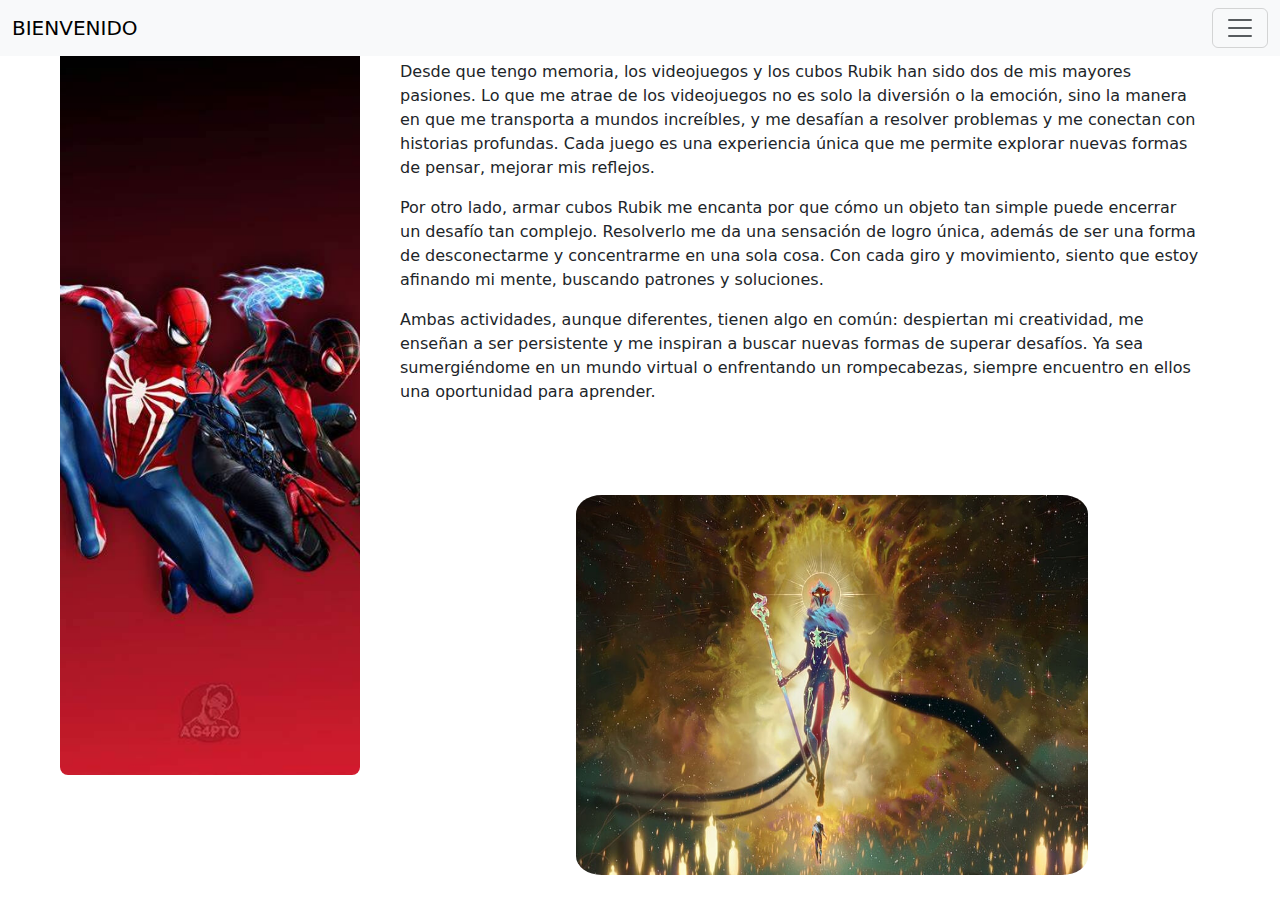
==== index.html @ 42a5c980 "Página Web" ====
<!DOCTYPE html>
<html lang="en">

<head>
  <meta charset="UTF-8">
  <meta name="viewport" content="width=device-width, initial-scale=1.0">
  <link href="https://cdn.jsdelivr.net/npm/bootstrap@5.3.3/dist/css/bootstrap.min.css" rel="stylesheet"
    integrity="sha384-QWTKZyjpPEjISv5WaRU9OFeRpok6YctnYmDr5pNlyT2bRjXh0JMhjY6hW+ALEwIH" crossorigin="anonymous">
  <link rel="stylesheet" href="index-style.css">
  <title>Laboratorio-1</title>
</head>
<style>
  .imgSecond{
    border-radius: 5%;
    position:relative;
    left: 45%;
    height: 380px;
    margin-top: -25%;
    width: 40%;

  }
</style>

<body>
  <!--Navbar-->
  <nav class="navbar bg-body-tertiary fixed-top">
    <div class="container-fluid">
      <a link href="index.html" class="navbar-brand" href="#"> BIENVENIDO </a>
      <button class="navbar-toggler" type="button" data-bs-toggle="offcanvas" data-bs-target="#offcanvasNavbar"
        aria-controls="offcanvasNavbar" aria-label="Toggle navigation">
        <span class="navbar-toggler-icon"></span>
      </button>
      <div class="offcanvas offcanvas-end" tabindex="-1" id="offcanvasNavbar" aria-labelledby="offcanvasNavbarLabel">
        <div class="offcanvas-header">
          <h5 class="offcanvas-title" id="offcanvasNavbarLabel">MENU</h5>
          <button type="button" class="btn-close" data-bs-dismiss="offcanvas" aria-label="Close"></button>
        </div>
        <div class="offcanvas-body">
          <ul class="navbar-nav justify-content-end flex-grow-1 pe-3">
            <li class="nav-item">
              <a class="nav-link active" aria-current="page" href="/biografia.html"> Biografia </a>
            </li>
          </ul>
          <ul class="navbar-nav justify-content-end flex-grow-1 pe-3">
            <li class="nav-item">
              <a class="nav-link active" aria-current="page" href="/pagina_kinal.html"> Pagina kinal </a>
            </li>
          </ul>
        </div>
      </div>
    </div>
  </nav>
  <!--Contenido-->
  <main class="contenido">
    <div class="biografia">
      <img src="images/ImagenPrincipal.jpg" class="Inicio">
      <div class="texto-biografia">
        <p>Desde que tengo memoria, los videojuegos y los cubos Rubik han sido dos de mis mayores pasiones. Lo que me
          atrae de los videojuegos no es solo la diversión o la emoción, sino la manera en que me transporta a mundos
          increíbles, y me desafían a resolver problemas y me conectan con historias profundas. Cada juego es una
          experiencia única que me permite explorar nuevas formas de pensar, mejorar mis reflejos.</p>
        <p>Por otro lado, armar cubos Rubik me encanta por que cómo un objeto tan simple puede encerrar un desafío tan
          complejo. Resolverlo me da una sensación de logro única, además de ser una forma de desconectarme y
          concentrarme en una sola cosa. Con cada giro y movimiento, siento que estoy afinando mi mente, buscando
          patrones y soluciones.</p>
        <p>Ambas actividades, aunque diferentes, tienen algo en común: despiertan mi creatividad, me enseñan a ser
          persistente y me inspiran a buscar nuevas formas de superar desafíos. Ya sea sumergiéndome en un mundo virtual
          o enfrentando un rompecabezas, siempre encuentro en ellos una oportunidad para aprender.</p>
      </div>
    </div>
  </main>
  <img src="images/imgPrincipal.jpg" class="imgSecond">
  <script src="https://cdn.jsdelivr.net/npm/bootstrap@5.3.3/dist/js/bootstrap.bundle.min.js"
    integrity="sha384-YvpcrYf0tY3lHB60NNkmXc5s9fDVZLESaAA55NDzOxhy9GkcIdslK1eN7N6jIeHz"
    crossorigin="anonymous"></script>
</body>

</html>
---- index-style.css ----
.Inicio {
    border-radius: 5%;
    height: 735px;
    width: 300px;
}

main.contenido {
    padding: 20px;
}

.biografia {
    display: flex;
    flex-direction: row;
    gap: 20px;
    max-width: 1200px;
    margin: 0 auto;
    background-color: #fff;
    padding: 20px;
    border-radius: 8px;
}

.Inicio {
    flex: 1;
    max-width: 300px;
    border-radius: 8px;
    object-fit: cover;
}

.texto-biografia {
    flex: 2;
    padding: 20px;
}
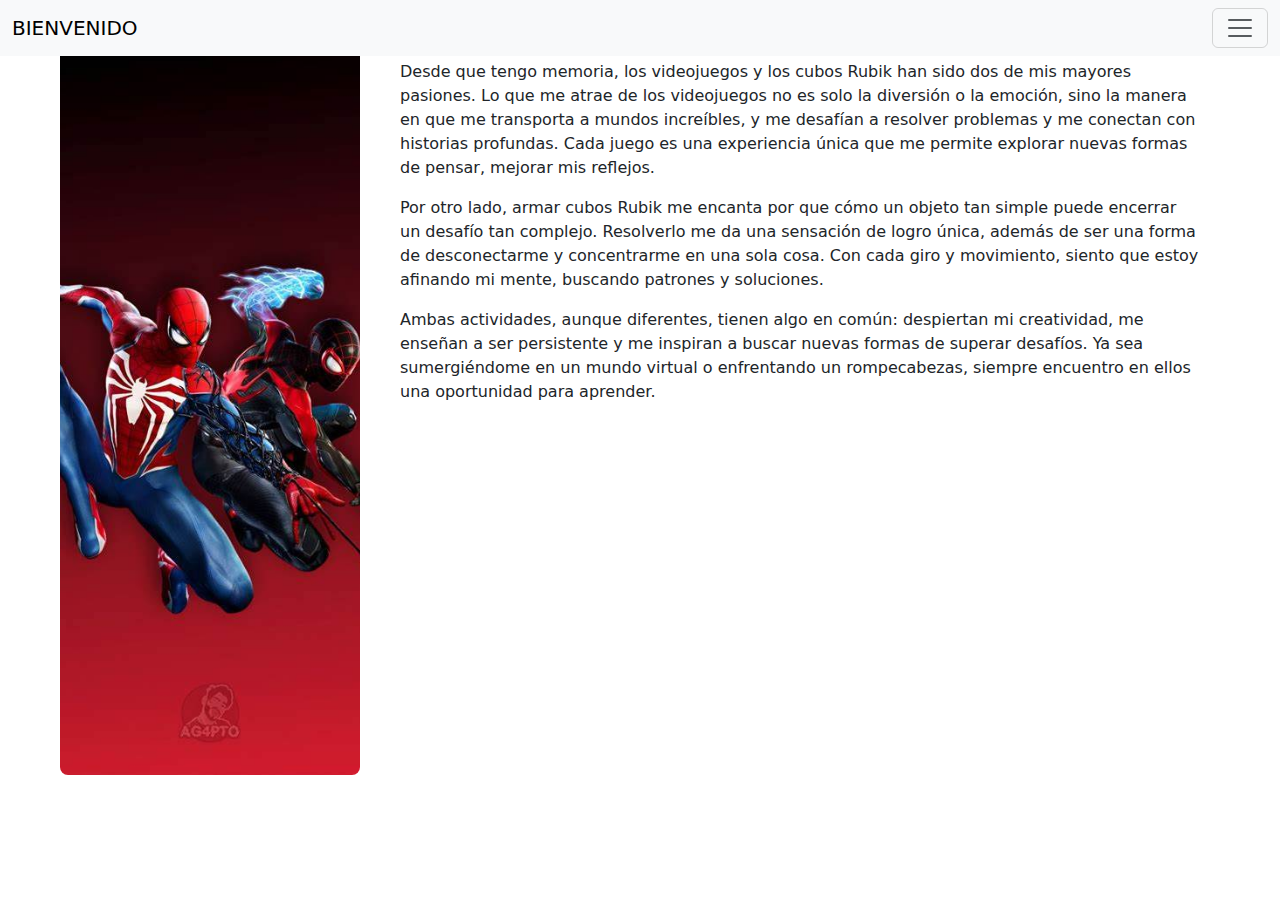
==== commit 8e600d69: "Guardar cambios en index.html" ====
--- a/index.html
+++ b/index.html
@@ -69,7 +69,6 @@
       </div>
     </div>
   </main>
-  <img src="images/imgPrincipal.jpg" class="imgSecond">
   <script src="https://cdn.jsdelivr.net/npm/bootstrap@5.3.3/dist/js/bootstrap.bundle.min.js"
     integrity="sha384-YvpcrYf0tY3lHB60NNkmXc5s9fDVZLESaAA55NDzOxhy9GkcIdslK1eN7N6jIeHz"
     crossorigin="anonymous"></script>
